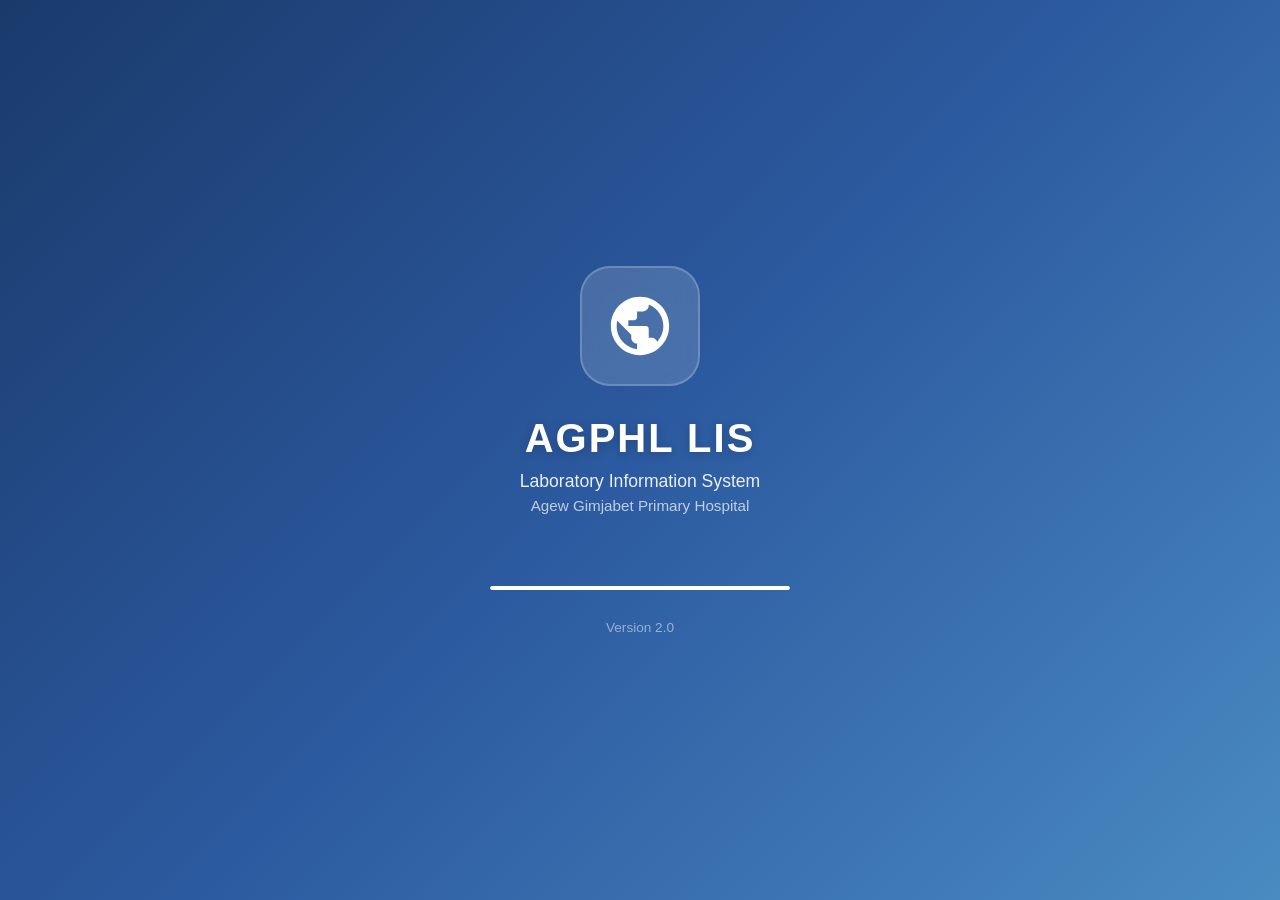
==== index.html @ 58ef16ec "Add files via upload" ====
<!DOCTYPE html>
<html lang="en">
<head>
    <meta charset="UTF-8">
    <meta name="viewport" content="width=device-width, initial-scale=1.0">
    <title>AGPHL LIS - Loading</title>
    <link rel="manifest" href="manifest.json">
    <link rel="icon" href="assets/icons/favicon.ico">
    <link rel="apple-touch-icon" href="assets/icons/icon-180.png">
    <meta name="theme-color" content="#1a3a6b">
    <link rel="stylesheet" href="assets/css/main.css">
    <style>
        /* ===== SPLASH SCREEN STYLES ===== */
        * {
            margin: 0;
            padding: 0;
            box-sizing: border-box;
        }

        body {
            font-family: -apple-system, BlinkMacSystemFont, 'Segoe UI', Roboto, Oxygen, Ubuntu, Cantarell, sans-serif;
            background: linear-gradient(135deg, #1a3a6b 0%, #2c5aa0 50%, #4a8bc2 100%);
            min-height: 100vh;
            display: flex;
            justify-content: center;
            align-items: center;
            overflow: hidden;
        }

        .splash-screen {
            text-align: center;
            padding: 40px;
            animation: fadeIn 1s ease-out;
        }

        .splash-logo {
            width: 120px;
            height: 120px;
            background: rgba(255, 255, 255, 0.15);
            backdrop-filter: blur(10px);
            border-radius: 30px;
            margin: 0 auto 30px;
            display: flex;
            align-items: center;
            justify-content: center;
            border: 2px solid rgba(255, 255, 255, 0.2);
            animation: pulse 2s infinite;
        }

        .splash-logo svg {
            width: 70px;
            height: 70px;
            fill: white;
        }

        .splash-logo img {
            width: 80px;
            height: 80px;
            object-fit: contain;
            border-radius: 15px;
        }

        .splash-title {
            color: white;
            font-size: 2.5rem;
            font-weight: 700;
            letter-spacing: 2px;
            margin-bottom: 10px;
            text-shadow: 0 2px 10px rgba(0,0,0,0.2);
        }

        .splash-subtitle {
            color: rgba(255, 255, 255, 0.9);
            font-size: 1.1rem;
            margin-bottom: 5px;
            font-weight: 300;
        }

        .splash-hospital {
            color: rgba(255, 255, 255, 0.7);
            font-size: 0.95rem;
            margin-bottom: 30px;
        }

        .loading-container {
            display: flex;
            justify-content: center;
            gap: 8px;
            margin: 30px 0;
        }

        .loading-dot {
            width: 12px;
            height: 12px;
            background: rgba(255, 255, 255, 0.3);
            border-radius: 50%;
            animation: bounce 1.4s infinite ease-in-out both;
        }

        .loading-dot:nth-child(1) { animation-delay: -0.32s; }
        .loading-dot:nth-child(2) { animation-delay: -0.16s; }

        .progress-bar {
            width: 300px;
            height: 4px;
            background: rgba(255, 255, 255, 0.2);
            border-radius: 2px;
            margin: 20px auto;
            overflow: hidden;
        }

        .progress-fill {
            height: 100%;
            background: white;
            border-radius: 2px;
            width: 0%;
            animation: loading 2s ease-in-out forwards;
        }

        .splash-version {
            color: rgba(255, 255, 255, 0.5);
            font-size: 0.85rem;
            margin-top: 30px;
        }

        @keyframes fadeIn {
            from { opacity: 0; transform: scale(0.9); }
            to { opacity: 1; transform: scale(1); }
        }

        @keyframes pulse {
            0%, 100% { transform: scale(1); }
            50% { transform: scale(1.05); }
        }

        @keyframes bounce {
            0%, 80%, 100% { transform: scale(0); }
            40% { transform: scale(1); }
        }

        @keyframes loading {
            0% { width: 0%; }
            100% { width: 100%; }
        }

        @media (max-width: 768px) {
            .splash-title { font-size: 1.8rem; }
            .splash-subtitle { font-size: 0.95rem; }
            .splash-logo { width: 90px; height: 90px; }
            .splash-logo svg { width: 50px; height: 50px; }
            .progress-bar { width: 250px; }
        }
    </style>
</head>
<body>
    <div class="splash-screen">
        <!-- Logo -->
        <div class="splash-logo" id="splashLogo">
            <svg viewBox="0 0 24 24">
                <path d="M12 2C6.48 2 2 6.48 2 12s4.48 10 10 10 10-4.48 10-10S17.52 2 12 2zm-1 17.93c-3.95-.49-7-3.85-7-7.93 0-.62.08-1.21.21-1.79L9 15v1c0 1.1.9 2 2 2v1.93zm6.9-2.54c-.26-.81-1-1.39-1.9-1.39h-1v-3c0-.55-.45-1-1-1H8v-2h2c.55 0 1-.45 1-1V7h2c1.1 0 2-.9 2-2v-.41c2.93 1.19 5 4.06 5 7.41 0 2.08-.8 3.97-2.1 5.39z"/>
            </svg>
        </div>

        <h1 class="splash-title">AGPHL LIS</h1>
        <p class="splash-subtitle">Laboratory Information System</p>
        <p class="splash-hospital">Agew Gimjabet Primary Hospital</p>

        <div class="loading-container">
            <div class="loading-dot"></div>
            <div class="loading-dot"></div>
            <div class="loading-dot"></div>
        </div>

        <div class="progress-bar">
            <div class="progress-fill"></div>
        </div>

        <div class="splash-version">Version 2.0</div>
    </div>

    <script>
        // Check for logo in local storage
        const storedLogo = localStorage.getItem('hospitalLogo');
        if (storedLogo) {
            const logoContainer = document.getElementById('splashLogo');
            if (logoContainer) {
                logoContainer.innerHTML = `<img src="${storedLogo}" alt="Hospital Logo">`;
            }
        }

        // Redirect to login after splash screen
        setTimeout(function() {
            window.location.href = 'login.html';
        }, 3000);

        // Register the service worker as early as possible so offline
        // support is ready by the time the person reaches the login page.
        if ('serviceWorker' in navigator) {
            navigator.serviceWorker.register('./service-worker.js').catch(() => {});
        }
    </script>
</body>
</html>
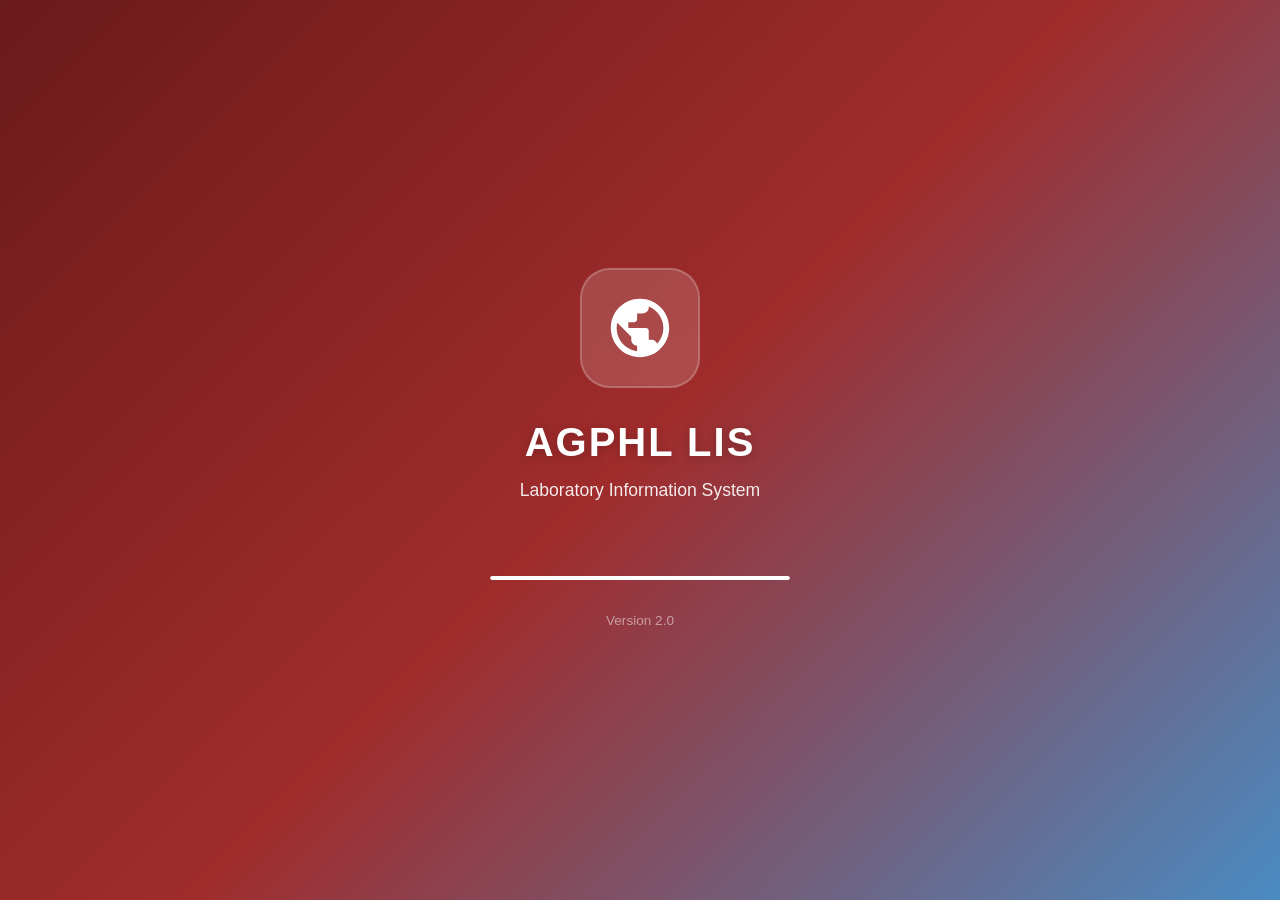
==== commit c805e95e: "Add files via upload" ====
--- a/index.html
+++ b/index.html
@@ -7,7 +7,7 @@
     <link rel="manifest" href="manifest.json">
     <link rel="icon" href="assets/icons/favicon.ico">
     <link rel="apple-touch-icon" href="assets/icons/icon-180.png">
-    <meta name="theme-color" content="#1a3a6b">
+    <meta name="theme-color" content="rgb(107, 26, 26)">
     <link rel="stylesheet" href="assets/css/main.css">
     <style>
         /* ===== SPLASH SCREEN STYLES ===== */
@@ -19,7 +19,7 @@
 
         body {
             font-family: -apple-system, BlinkMacSystemFont, 'Segoe UI', Roboto, Oxygen, Ubuntu, Cantarell, sans-serif;
-            background: linear-gradient(135deg, #1a3a6b 0%, #2c5aa0 50%, #4a8bc2 100%);
+            background: linear-gradient(135deg, #6b1a1a 0%, #a02c2c 50%, #4a8bc2 100%);
             min-height: 100vh;
             display: flex;
             justify-content: center;
@@ -163,7 +163,6 @@
 
         <h1 class="splash-title">AGPHL LIS</h1>
         <p class="splash-subtitle">Laboratory Information System</p>
-        <p class="splash-hospital">Agew Gimjabet Primary Hospital</p>
 
         <div class="loading-container">
             <div class="loading-dot"></div>
--- a/assets/css/main.css
+++ b/assets/css/main.css
@@ -0,0 +1,442 @@
+/* ======================================================
+   AGPHL LIS - Main CSS
+   Version: 1.0
+   Developer: Asrat Genet
+   ====================================================== */
+
+/* ===== CSS Variables ===== */
+:root {
+    /* Primary Colors */
+    --primary-50: #e8f0fe;
+    --primary-100: #d1e0fd;
+    --primary-200: #a3c2fb;
+    --primary-300: #75a3f9;
+    --primary-400: #4785f7;
+    --primary-500: #1a66f5;
+    --primary-600: #1552c4;
+    --primary-700: #103d93;
+    --primary-800: #0a2962;
+    --primary-900: #051431;
+
+    /* Neutral Colors */
+    --white: #ffffff;
+    --gray-50: #f8f9fa;
+    --gray-100: #f1f3f5;
+    --gray-200: #e9ecef;
+    --gray-300: #dee2e6;
+    --gray-400: #ced4da;
+    --gray-500: #adb5bd;
+    --gray-600: #6c757d;
+    --gray-700: #495057;
+    --gray-800: #343a40;
+    --gray-900: #212529;
+
+    /* Semantic Colors */
+    --success: #28a745;
+    --success-light: #d4edda;
+    --danger: #dc3545;
+    --danger-light: #f8d7da;
+    --warning: #ffc107;
+    --warning-light: #fff3cd;
+    --info: #17a2b8;
+    --info-light: #d1ecf1;
+
+    /* Shadows */
+    --shadow-sm: 0 1px 3px rgba(0,0,0,0.12);
+    --shadow-md: 0 4px 6px rgba(0,0,0,0.1);
+    --shadow-lg: 0 10px 25px rgba(0,0,0,0.15);
+    --shadow-xl: 0 20px 50px rgba(0,0,0,0.2);
+
+    /* Border Radius */
+    --radius-sm: 6px;
+    --radius-md: 10px;
+    --radius-lg: 16px;
+    --radius-xl: 24px;
+
+    /* Transitions */
+    --transition-fast: 150ms ease;
+    --transition-normal: 300ms ease;
+    --transition-slow: 500ms ease;
+
+    /* Font Sizes */
+    --text-xs: 0.75rem;
+    --text-sm: 0.875rem;
+    --text-base: 1rem;
+    --text-lg: 1.125rem;
+    --text-xl: 1.25rem;
+    --text-2xl: 1.5rem;
+    --text-3xl: 1.875rem;
+    --text-4xl: 2.25rem;
+}
+
+/* ===== Dark Mode =====
+   The theme toggle (sidebar.js) and the settings page swatches
+   (settings.js) already set body.dark-mode and persist the choice
+   to localStorage, but no stylesheet ever defined this class, so
+   the toggle previously had no visible effect. Because the rest of
+   the app is built entirely on the custom properties above, redefining
+   them here is enough to re-skin the whole UI consistently. */
+body.dark-mode {
+    --white: #1e2230;
+    --gray-50: #242938;
+    --gray-100: #2a3041;
+    --gray-200: #353c4f;
+    --gray-300: #424a5e;
+    --gray-400: #5b6477;
+    --gray-500: #7d8699;
+    --gray-600: #9aa3b5;
+    --gray-700: #c2c9d6;
+    --gray-800: #e2e6ee;
+    --gray-900: #f5f7fa;
+
+    --success-light: #1e3a2a;
+    --danger-light: #3d2027;
+    --warning-light: #3d3320;
+    --info-light: #1b3640;
+
+    --shadow-sm: 0 1px 3px rgba(0,0,0,0.4);
+    --shadow-md: 0 4px 6px rgba(0,0,0,0.4);
+    --shadow-lg: 0 10px 25px rgba(0,0,0,0.5);
+    --shadow-xl: 0 20px 50px rgba(0,0,0,0.6);
+
+    background: #161a24;
+    color: var(--gray-900);
+}
+
+body.dark-mode .sidebar,
+body.dark-mode .top-header,
+body.dark-mode .card,
+body.dark-mode .modal,
+body.dark-mode .table-container {
+    background: var(--white);
+}
+
+/* ===== Reset & Base ===== */
+*,
+*::before,
+*::after {
+    margin: 0;
+    padding: 0;
+    box-sizing: border-box;
+}
+
+html {
+    scroll-behavior: smooth;
+    -webkit-text-size-adjust: 100%;
+}
+
+body {
+    font-family: -apple-system, BlinkMacSystemFont, 'Segoe UI', Roboto, Oxygen, Ubuntu, Cantarell, sans-serif;
+    background: var(--gray-50);
+    color: var(--gray-900);
+    line-height: 1.6;
+    min-height: 100vh;
+}
+
+/* ===== Typography ===== */
+h1, h2, h3, h4, h5, h6 {
+    font-weight: 600;
+    line-height: 1.2;
+    color: var(--gray-900);
+}
+
+a {
+    color: var(--primary-500);
+    text-decoration: none;
+    transition: var(--transition-fast);
+}
+
+a:hover {
+    color: var(--primary-600);
+}
+
+/* ===== Utility Classes ===== */
+.container {
+    max-width: 1280px;
+    margin: 0 auto;
+    padding: 0 20px;
+}
+
+.text-center { text-align: center; }
+.text-left { text-align: left; }
+.text-right { text-align: right; }
+
+.hidden { display: none !important; }
+.visible { display: block !important; }
+
+.flex { display: flex; }
+.flex-col { flex-direction: column; }
+.items-center { align-items: center; }
+.justify-between { justify-content: space-between; }
+.justify-center { justify-content: center; }
+.gap-2 { gap: 0.5rem; }
+.gap-4 { gap: 1rem; }
+.gap-6 { gap: 1.5rem; }
+
+.w-full { width: 100%; }
+.h-full { height: 100%; }
+
+/* ===== Buttons ===== */
+.btn {
+    display: inline-flex;
+    align-items: center;
+    justify-content: center;
+    gap: 0.5rem;
+    padding: 0.625rem 1.25rem;
+    font-size: var(--text-sm);
+    font-weight: 500;
+    border: none;
+    border-radius: var(--radius-sm);
+    cursor: pointer;
+    transition: var(--transition-normal);
+    text-decoration: none;
+    user-select: none;
+    position: relative;
+}
+
+.btn-primary {
+    background: var(--primary-500);
+    color: var(--white);
+}
+
+.btn-primary:hover {
+    background: var(--primary-600);
+    transform: translateY(-1px);
+    box-shadow: var(--shadow-md);
+}
+
+.btn-secondary {
+    background: var(--gray-200);
+    color: var(--gray-700);
+}
+
+.btn-secondary:hover {
+    background: var(--gray-300);
+}
+
+.btn-success {
+    background: var(--success);
+    color: var(--white);
+}
+
+.btn-success:hover {
+    background: #218838;
+}
+
+.btn-danger {
+    background: var(--danger);
+    color: var(--white);
+}
+
+.btn-danger:hover {
+    background: #c82333;
+}
+
+.btn-outline {
+    background: transparent;
+    border: 2px solid var(--primary-500);
+    color: var(--primary-500);
+}
+
+.btn-outline:hover {
+    background: var(--primary-500);
+    color: var(--white);
+}
+
+.btn-sm {
+    padding: 0.375rem 0.75rem;
+    font-size: var(--text-xs);
+}
+
+.btn-lg {
+    padding: 0.875rem 1.75rem;
+    font-size: var(--text-base);
+}
+
+.btn:disabled {
+    opacity: 0.6;
+    cursor: not-allowed;
+    transform: none !important;
+}
+
+/* ===== Cards ===== */
+.card {
+    background: var(--white);
+    border-radius: var(--radius-md);
+    box-shadow: var(--shadow-sm);
+    padding: 1.5rem;
+    transition: var(--transition-normal);
+}
+
+.card:hover {
+    box-shadow: var(--shadow-md);
+}
+
+.card-glass {
+    background: rgba(255, 255, 255, 0.85);
+    backdrop-filter: blur(10px);
+    -webkit-backdrop-filter: blur(10px);
+    border: 1px solid rgba(255, 255, 255, 0.2);
+}
+
+/* ===== Form Elements ===== */
+.form-group {
+    margin-bottom: 1.25rem;
+}
+
+.form-group label {
+    display: block;
+    font-size: var(--text-sm);
+    font-weight: 500;
+    color: var(--gray-700);
+    margin-bottom: 0.375rem;
+}
+
+.input-group {
+    position: relative;
+    display: flex;
+    align-items: center;
+}
+
+.input-group .input-icon {
+    position: absolute;
+    left: 12px;
+    color: var(--gray-500);
+    display: flex;
+    align-items: center;
+    pointer-events: none;
+}
+
+.input-group input,
+.input-group select,
+.input-group textarea {
+    width: 100%;
+    padding: 0.625rem 0.875rem;
+    padding-left: 44px;
+    font-size: var(--text-sm);
+    border: 2px solid var(--gray-300);
+    border-radius: var(--radius-sm);
+    background: var(--white);
+    color: var(--gray-900);
+    transition: var(--transition-fast);
+    font-family: inherit;
+}
+
+.input-group input:focus,
+.input-group select:focus,
+.input-group textarea:focus {
+    outline: none;
+    border-color: var(--primary-500);
+    box-shadow: 0 0 0 3px rgba(26, 102, 245, 0.1);
+}
+
+.input-group input.error {
+    border-color: var(--danger);
+}
+
+.input-group .error-message {
+    color: var(--danger);
+    font-size: var(--text-xs);
+    margin-top: 0.25rem;
+}
+
+/* ===== Toast Notifications ===== */
+.toast {
+    position: fixed;
+    top: 20px;
+    right: 20px;
+    padding: 1rem 1.5rem;
+    border-radius: var(--radius-md);
+    background: var(--white);
+    box-shadow: var(--shadow-lg);
+    border-left: 4px solid var(--primary-500);
+    max-width: 400px;
+    z-index: 9999;
+    animation: slideInRight 0.3s ease-out;
+    display: flex;
+    align-items: center;
+    gap: 0.75rem;
+}
+
+.toast-success {
+    border-left-color: var(--success);
+}
+
+.toast-error {
+    border-left-color: var(--danger);
+}
+
+.toast-warning {
+    border-left-color: var(--warning);
+}
+
+.toast-info {
+    border-left-color: var(--info);
+}
+
+@keyframes slideInRight {
+    from {
+        transform: translateX(100%);
+        opacity: 0;
+    }
+    to {
+        transform: translateX(0);
+        opacity: 1;
+    }
+}
+
+/* ===== Responsive ===== */
+@media (max-width: 768px) {
+    .card {
+        padding: 1rem;
+    }
+
+    .container {
+        padding: 0 15px;
+    }
+
+    .btn {
+        padding: 0.5rem 1rem;
+        font-size: var(--text-xs);
+    }
+}
+
+/* ===== Scrollbar ===== */
+::-webkit-scrollbar {
+    width: 8px;
+    height: 8px;
+}
+
+::-webkit-scrollbar-track {
+    background: var(--gray-100);
+}
+
+::-webkit-scrollbar-thumb {
+    background: var(--gray-400);
+    border-radius: 4px;
+}
+
+::-webkit-scrollbar-thumb:hover {
+    background: var(--gray-500);
+}
+
+/* ===== Loading Spinner ===== */
+.spinner {
+    display: inline-block;
+    width: 20px;
+    height: 20px;
+    border: 3px solid rgba(255, 255, 255, 0.3);
+    border-radius: 50%;
+    border-top-color: var(--white);
+    animation: spin 0.8s ease-in-out infinite;
+}
+
+@keyframes spin {
+    to { transform: rotate(360deg); }
+}
+
+/* Used by pwa.js to show/hide "Install App" buttons without fighting
+   each button's own inline display value (flex/inline-flex/etc). */
+.pwa-btn-hidden {
+    display: none !important;
+}
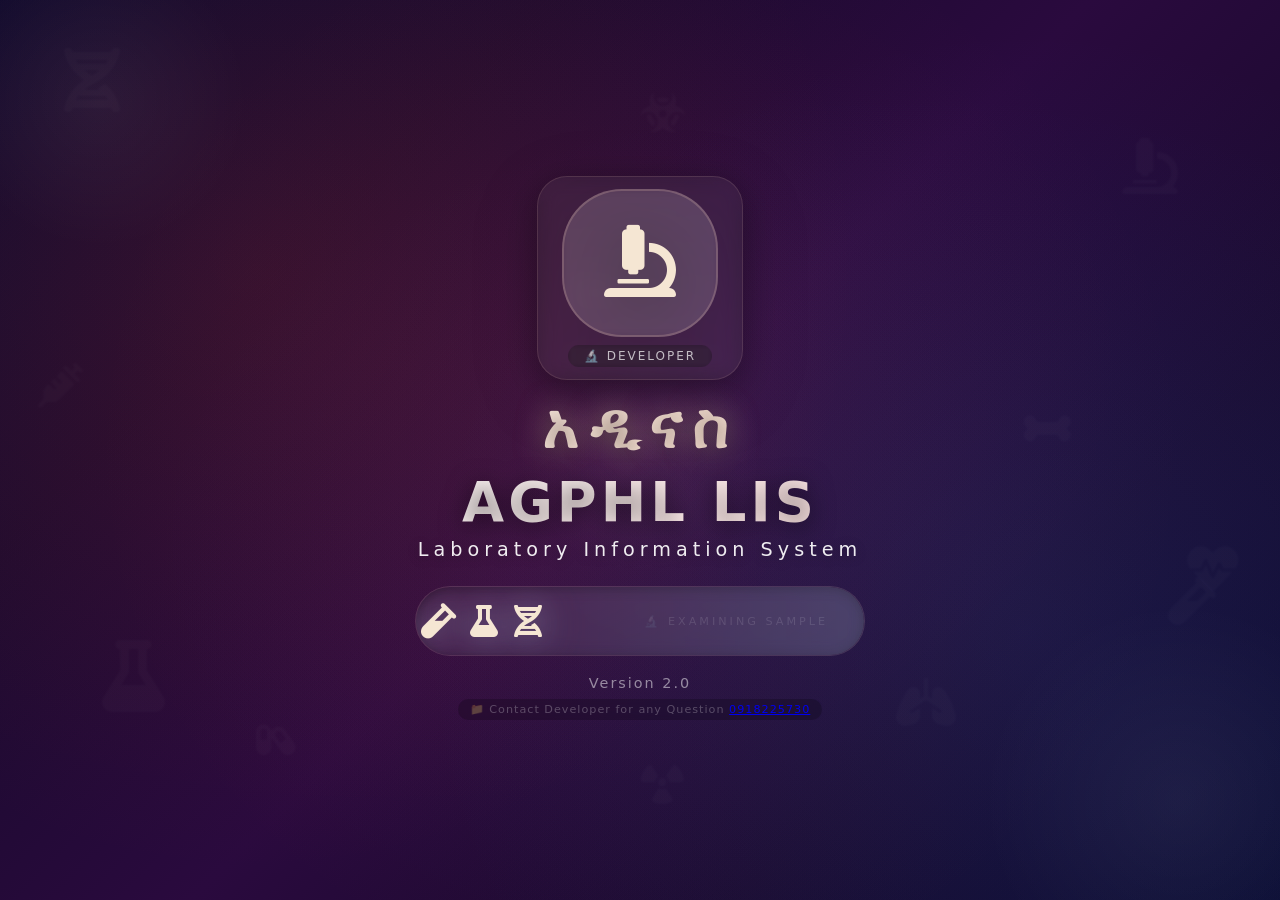
==== commit 7078b4bb: "Update index.html" ====
--- a/index.html
+++ b/index.html
@@ -1,202 +1,582 @@
 <!DOCTYPE html>
 <html lang="en">
 <head>
-    <meta charset="UTF-8">
-    <meta name="viewport" content="width=device-width, initial-scale=1.0">
-    <title>AGPHL LIS - Loading</title>
-    <link rel="manifest" href="manifest.json">
-    <link rel="icon" href="assets/icons/favicon.ico">
-    <link rel="apple-touch-icon" href="assets/icons/icon-180.png">
-    <meta name="theme-color" content="rgb(107, 26, 26)">
-    <link rel="stylesheet" href="assets/css/main.css">
-    <style>
-        /* ===== SPLASH SCREEN STYLES ===== */
-        * {
-            margin: 0;
-            padding: 0;
-            box-sizing: border-box;
-        }
-
-        body {
-            font-family: -apple-system, BlinkMacSystemFont, 'Segoe UI', Roboto, Oxygen, Ubuntu, Cantarell, sans-serif;
-            background: linear-gradient(135deg, #6b1a1a 0%, #a02c2c 50%, #4a8bc2 100%);
-            min-height: 100vh;
-            display: flex;
-            justify-content: center;
-            align-items: center;
-            overflow: hidden;
-        }
-
-        .splash-screen {
-            text-align: center;
-            padding: 40px;
-            animation: fadeIn 1s ease-out;
-        }
-
-        .splash-logo {
-            width: 120px;
-            height: 120px;
-            background: rgba(255, 255, 255, 0.15);
-            backdrop-filter: blur(10px);
-            border-radius: 30px;
-            margin: 0 auto 30px;
-            display: flex;
-            align-items: center;
-            justify-content: center;
-            border: 2px solid rgba(255, 255, 255, 0.2);
-            animation: pulse 2s infinite;
-        }
-
-        .splash-logo svg {
-            width: 70px;
-            height: 70px;
-            fill: white;
-        }
-
-        .splash-logo img {
-            width: 80px;
-            height: 80px;
-            object-fit: contain;
-            border-radius: 15px;
-        }
-
-        .splash-title {
-            color: white;
-            font-size: 2.5rem;
-            font-weight: 700;
-            letter-spacing: 2px;
-            margin-bottom: 10px;
-            text-shadow: 0 2px 10px rgba(0,0,0,0.2);
-        }
-
-        .splash-subtitle {
-            color: rgba(255, 255, 255, 0.9);
-            font-size: 1.1rem;
-            margin-bottom: 5px;
-            font-weight: 300;
-        }
-
-        .splash-hospital {
-            color: rgba(255, 255, 255, 0.7);
-            font-size: 0.95rem;
-            margin-bottom: 30px;
-        }
-
-        .loading-container {
-            display: flex;
-            justify-content: center;
-            gap: 8px;
-            margin: 30px 0;
-        }
-
-        .loading-dot {
-            width: 12px;
-            height: 12px;
-            background: rgba(255, 255, 255, 0.3);
-            border-radius: 50%;
-            animation: bounce 1.4s infinite ease-in-out both;
-        }
-
-        .loading-dot:nth-child(1) { animation-delay: -0.32s; }
-        .loading-dot:nth-child(2) { animation-delay: -0.16s; }
-
-        .progress-bar {
-            width: 300px;
-            height: 4px;
-            background: rgba(255, 255, 255, 0.2);
-            border-radius: 2px;
-            margin: 20px auto;
-            overflow: hidden;
-        }
-
-        .progress-fill {
-            height: 100%;
-            background: white;
-            border-radius: 2px;
-            width: 0%;
-            animation: loading 2s ease-in-out forwards;
-        }
-
-        .splash-version {
-            color: rgba(255, 255, 255, 0.5);
-            font-size: 0.85rem;
-            margin-top: 30px;
-        }
-
-        @keyframes fadeIn {
-            from { opacity: 0; transform: scale(0.9); }
-            to { opacity: 1; transform: scale(1); }
-        }
-
-        @keyframes pulse {
-            0%, 100% { transform: scale(1); }
-            50% { transform: scale(1.05); }
-        }
-
-        @keyframes bounce {
-            0%, 80%, 100% { transform: scale(0); }
-            40% { transform: scale(1); }
-        }
-
-        @keyframes loading {
-            0% { width: 0%; }
-            100% { width: 100%; }
-        }
-
-        @media (max-width: 768px) {
-            .splash-title { font-size: 1.8rem; }
-            .splash-subtitle { font-size: 0.95rem; }
-            .splash-logo { width: 90px; height: 90px; }
-            .splash-logo svg { width: 50px; height: 50px; }
-            .progress-bar { width: 250px; }
-        }
-    </style>
+  <meta charset="UTF-8">
+  <meta name="viewport" content="width=device-width, initial-scale=1.0">
+  <title>AGPHL LIS · Animated Opening</title>
+  <link rel="manifest" href="manifest.json">
+  <link rel="icon" href="assets/icons/favicon.ico">
+  <link rel="apple-touch-icon" href="assets/icons/icon-180.png">
+  <meta name="theme-color" content="#b31b1b">
+  <!-- Font Awesome -->
+  <link rel="stylesheet" href="https://cdnjs.cloudflare.com/ajax/libs/font-awesome/6.0.0-beta3/css/all.min.css">
+  <style>
+    /* ===== RESET & BASE ===== */
+    * {
+      margin: 0;
+      padding: 0;
+      box-sizing: border-box;
+    }
+
+    body {
+      font-family: 'Segoe UI', Roboto, system-ui, sans-serif;
+      min-height: 100vh;
+      display: flex;
+      justify-content: center;
+      align-items: center;
+      overflow: hidden;
+      position: relative;
+      background: #0a0a1a;
+    }
+
+    /* ===== ANIMATED MEDICAL LAB BACKGROUND ===== */
+    .lab-background {
+      position: fixed;
+      top: 0;
+      left: 0;
+      width: 100%;
+      height: 100%;
+      z-index: 0;
+      background: linear-gradient(135deg, #0a0a2e 0%, #1a0a2e 25%, #2a0a3e 50%, #1a0a2e 75%, #0a0a2e 100%);
+      overflow: hidden;
+    }
+
+    /* Gradient overlay with lab elements */
+    .lab-background::before {
+      content: '';
+      position: absolute;
+      top: 0;
+      left: 0;
+      right: 0;
+      bottom: 0;
+      background: 
+        radial-gradient(circle at 20% 30%, rgba(180, 50, 50, 0.15) 0%, transparent 50%),
+        radial-gradient(circle at 80% 70%, rgba(50, 100, 200, 0.12) 0%, transparent 50%),
+        radial-gradient(circle at 50% 50%, rgba(200, 80, 80, 0.08) 0%, transparent 70%);
+      z-index: 1;
+    }
+
+    /* Floating lab elements */
+    .lab-element {
+      position: absolute;
+      color: rgba(255, 255, 255, 0.04);
+      font-size: 3rem;
+      animation: floatLab 20s infinite linear;
+      z-index: 0;
+      pointer-events: none;
+    }
+
+    .lab-element:nth-child(1) { top: 5%; left: 5%; font-size: 4rem; animation-delay: 0s; animation-duration: 18s; }
+    .lab-element:nth-child(2) { top: 15%; right: 8%; font-size: 3.5rem; animation-delay: 3s; animation-duration: 22s; }
+    .lab-element:nth-child(3) { bottom: 20%; left: 8%; font-size: 4.5rem; animation-delay: 6s; animation-duration: 20s; }
+    .lab-element:nth-child(4) { bottom: 30%; right: 5%; font-size: 3rem; animation-delay: 9s; animation-duration: 19s; }
+    .lab-element:nth-child(5) { top: 40%; left: 3%; font-size: 2.8rem; animation-delay: 2s; animation-duration: 24s; }
+    .lab-element:nth-child(6) { top: 60%; right: 3%; font-size: 3.2rem; animation-delay: 5s; animation-duration: 21s; }
+    .lab-element:nth-child(7) { top: 10%; left: 50%; font-size: 2.5rem; animation-delay: 7s; animation-duration: 25s; }
+    .lab-element:nth-child(8) { bottom: 10%; left: 50%; font-size: 2.8rem; animation-delay: 11s; animation-duration: 17s; }
+    .lab-element:nth-child(9) { top: 80%; left: 20%; font-size: 2.2rem; animation-delay: 4s; animation-duration: 23s; }
+    .lab-element:nth-child(10) { top: 30%; left: 45%; font-size: 2rem; animation-delay: 8s; animation-duration: 26s; }
+    .lab-element:nth-child(11) { top: 75%; left: 70%; font-size: 3rem; animation-delay: 1s; animation-duration: 19s; }
+    .lab-element:nth-child(12) { top: 45%; left: 80%; font-size: 2.6rem; animation-delay: 10s; animation-duration: 22s; }
+
+    .lab-element i {
+      opacity: 0.6;
+      filter: blur(1px);
+      transition: opacity 0.3s;
+    }
+
+    /* Smaller floating particles */
+    .particle {
+      position: absolute;
+      background: radial-gradient(circle, rgba(255,255,255,0.05) 0%, transparent 70%);
+      border-radius: 50%;
+      animation: floatParticle 15s infinite alternate ease-in-out;
+      pointer-events: none;
+      z-index: 0;
+    }
+
+    .particle:nth-child(13) { width: 300px; height: 300px; top: -50px; left: -50px; animation-delay: 0s; }
+    .particle:nth-child(14) { width: 400px; height: 400px; bottom: -100px; right: -100px; animation-delay: 5s; }
+    .particle:nth-child(15) { width: 250px; height: 250px; top: 50%; left: 50%; transform: translate(-50%, -50%); animation-delay: 3s; }
+
+    /* Pulsing glow */
+    .lab-background::after {
+      content: '';
+      position: absolute;
+      top: 0;
+      left: 0;
+      right: 0;
+      bottom: 0;
+      background: 
+        radial-gradient(ellipse at 30% 40%, rgba(200, 50, 50, 0.05) 0%, transparent 60%),
+        radial-gradient(ellipse at 70% 60%, rgba(50, 100, 200, 0.05) 0%, transparent 60%);
+      animation: pulseGlow 8s infinite alternate;
+      z-index: 0;
+    }
+
+    /* ===== SPLASH SCREEN ===== */
+    .splash-screen {
+      text-align: center;
+      padding: 25px 20px 30px;
+      max-width: 780px;
+      width: 100%;
+      animation: fadeIn 1.2s cubic-bezier(0.2, 0.9, 0.3, 1);
+      position: relative;
+      z-index: 10;
+    }
+
+    /* ===== HERO ANIMATION ===== */
+    .hero-animation {
+      display: flex;
+      justify-content: center;
+      align-items: center;
+      gap: 30px;
+      flex-wrap: wrap;
+      margin-bottom: 12px;
+    }
+
+    .hero-item {
+      display: inline-flex;
+      flex-direction: column;
+      align-items: center;
+      filter: drop-shadow(0 10px 24px rgba(0,0,0,0.5));
+      animation: floatItem 3.6s ease-in-out infinite;
+      background: rgba(255, 255, 255, 0.06);
+      backdrop-filter: blur(10px);
+      border-radius: 30px;
+      padding: 12px 24px;
+      border: 1px solid rgba(255, 215, 190, 0.12);
+      box-shadow: 0 8px 32px rgba(0,0,0,0.3);
+    }
+
+    .hero-img {
+      max-width: 220px;
+      width: 100%;
+      height: auto;
+      border-radius: 20px;
+      display: block;
+      object-fit: contain;
+      background: rgba(255, 255, 255, 0.05);
+      transition: transform 0.3s;
+    }
+
+    .hero-img:hover {
+      transform: scale(1.05);
+    }
+
+    .hero-img.error {
+      display: none;
+    }
+
+    .fallback-icon {
+      font-size: 4.5rem;
+      color: #f5e6d3;
+      background: rgba(255,255,255,0.1);
+      padding: 30px 40px;
+      border-radius: 60px;
+      border: 2px solid rgba(255,215,190,0.2);
+      display: none;
+      backdrop-filter: blur(4px);
+    }
+
+    .fallback-icon.show {
+      display: inline-block;
+    }
+
+    .hero-item .label {
+      margin-top: 8px;
+      color: rgba(255, 255, 255, 0.7);
+      font-size: 0.75rem;
+      letter-spacing: 2px;
+      text-transform: uppercase;
+      background: rgba(0,0,0,0.3);
+      padding: 4px 16px;
+      border-radius: 40px;
+      backdrop-filter: blur(2px);
+      font-weight: 500;
+    }
+
+    /* ===== MICROSCOPE LOADING ===== */
+    .microscope-loading-area {
+      width: 100%;
+      max-width: 450px;
+      margin: 20px auto 10px;
+      overflow: hidden;
+      position: relative;
+      height: 80px;
+      display: flex;
+      align-items: center;
+      justify-content: center;
+    }
+
+    .microscope-track {
+      position: relative;
+      width: 100%;
+      height: 70px;
+      background: rgba(255, 255, 255, 0.06);
+      backdrop-filter: blur(8px);
+      border-radius: 60px;
+      border: 1px solid rgba(255, 215, 190, 0.1);
+      overflow: hidden;
+      box-shadow: inset 0 2px 12px rgba(0,0,0,0.3);
+      display: flex;
+      align-items: center;
+      justify-content: center;
+    }
+
+    .microscope-slide {
+      position: absolute;
+      left: -15%;
+      top: 50%;
+      transform: translateY(-50%);
+      font-size: 3.2rem;
+      color: #f5e6d3;
+      display: flex;
+      align-items: center;
+      gap: 12px;
+      animation: microscopeScan 4.5s ease-in-out infinite;
+      filter: drop-shadow(0 4px 20px rgba(200, 230, 255, 0.3));
+      white-space: nowrap;
+      z-index: 2;
+    }
+
+    .microscope-slide i {
+      font-size: inherit;
+      text-shadow: 0 0 30px rgba(200, 230, 255, 0.2);
+    }
+
+    .microscope-slide .fa-microscope {
+      font-size: 3.5rem;
+    }
+
+    .microscope-slide .fa-vial {
+      font-size: 2.2rem;
+      margin-left: 4px;
+    }
+
+    .microscope-slide .fa-flask {
+      font-size: 2rem;
+      margin-left: 2px;
+    }
+
+    .microscope-slide .fa-dna {
+      font-size: 2rem;
+      margin-left: 4px;
+    }
+
+    .progress-fill-microscope {
+      position: absolute;
+      top: 0;
+      left: 0;
+      height: 100%;
+      width: 0%;
+      background: linear-gradient(90deg, rgba(200, 230, 255, 0.0), rgba(200, 230, 255, 0.15));
+      border-radius: 60px;
+      animation: loading 40s linear forwards;
+      z-index: 0;
+    }
+
+    .sample-text {
+      position: absolute;
+      right: 8%;
+      top: 50%;
+      transform: translateY(-50%);
+      color: rgba(255, 255, 255, 0.12);
+      font-size: 0.7rem;
+      letter-spacing: 3px;
+      font-weight: 300;
+      z-index: 1;
+      white-space: nowrap;
+      text-transform: uppercase;
+    }
+
+    /* ===== TYPOGRAPHY ===== */
+    .splash-title {
+      color: white;
+      font-size: 3.4rem;
+      font-weight: 700;
+      letter-spacing: 4px;
+      text-shadow: 0 4px 24px rgba(0,0,0,0.5);
+      margin-top: 6px;
+      margin-bottom: 4px;
+      background: linear-gradient(135deg, #ffffff 0%, #ffdede 100%);
+      -webkit-background-clip: text;
+      -webkit-text-fill-color: transparent;
+      background-clip: text;
+    }
+
+    .splash-subtitle {
+      color: rgba(255, 255, 255, 0.92);
+      font-size: 1.2rem;
+      font-weight: 400;
+      letter-spacing: 5px;
+      margin-bottom: 4px;
+      text-shadow: 0 2px 12px rgba(0,0,0,0.3);
+    }
+
+    .adinas-text {
+      font-size: 3.8rem;
+      font-weight: 700;
+      color: #ffffff;
+      text-shadow: 0 0 30px rgba(255, 215, 190, 0.5), 0 4px 20px rgba(0,0,0,0.5);
+      letter-spacing: 10px;
+      margin: 6px 0 8px;
+      background: linear-gradient(145deg, #fff6ef, #ffe1d0);
+      -webkit-background-clip: text;
+      -webkit-text-fill-color: transparent;
+      background-clip: text;
+      animation: shimmer 4s infinite alternate;
+      font-family: 'Segoe UI', 'Noto Sans Ethiopic', system-ui, sans-serif;
+    }
+
+    .splash-version {
+      color: rgba(255, 255, 255, 0.5);
+      font-size: 0.9rem;
+      letter-spacing: 2px;
+      margin-top: 14px;
+      font-weight: 300;
+    }
+
+    .image-note {
+      color: rgba(255, 255, 255, 0.25);
+      font-size: 0.7rem;
+      margin-top: 8px;
+      letter-spacing: 1px;
+      background: rgba(0,0,0,0.2);
+      padding: 4px 12px;
+      border-radius: 20px;
+      display: inline-block;
+      backdrop-filter: blur(4px);
+    }
+
+    /* ===== KEYFRAMES ===== */
+    @keyframes fadeIn {
+      0% { opacity: 0; transform: scale(0.92) translateY(20px); }
+      100% { opacity: 1; transform: scale(1) translateY(0); }
+    }
+
+    @keyframes floatItem {
+      0% { transform: translateY(0) rotate(-1deg); }
+      50% { transform: translateY(-14px) rotate(1.5deg); }
+      100% { transform: translateY(0) rotate(-1deg); }
+    }
+
+    @keyframes shimmer {
+      0% { text-shadow: 0 0 10px rgba(255,220,200,0.3), 0 0 30px rgba(255,200,180,0.1); }
+      100% { text-shadow: 0 0 40px rgba(255,240,230,0.8), 0 0 80px rgba(255,200,180,0.3); }
+    }
+
+    @keyframes loading {
+      0% { width: 0%; }
+      100% { width: 100%; }
+    }
+
+    @keyframes microscopeScan {
+      0% {
+        left: -15%;
+        transform: translateY(-50%) scaleX(1) rotate(0deg);
+      }
+      10% {
+        transform: translateY(-55%) scaleX(1) rotate(-2deg);
+      }
+      25% {
+        transform: translateY(-45%) scaleX(1) rotate(2deg);
+      }
+      40% {
+        transform: translateY(-55%) scaleX(1) rotate(-1.5deg);
+      }
+      55% {
+        transform: translateY(-48%) scaleX(1) rotate(1.5deg);
+      }
+      70% {
+        transform: translateY(-55%) scaleX(1) rotate(-2deg);
+      }
+      85% {
+        transform: translateY(-45%) scaleX(1) rotate(2deg);
+      }
+      100% {
+        left: 100%;
+        transform: translateY(-50%) scaleX(1) rotate(0deg);
+      }
+    }
+
+    @keyframes floatLab {
+      0% {
+        transform: translate(0, 0) rotate(0deg) scale(1);
+        opacity: 0.3;
+      }
+      25% {
+        transform: translate(30px, -20px) rotate(90deg) scale(1.1);
+        opacity: 0.5;
+      }
+      50% {
+        transform: translate(-20px, 30px) rotate(180deg) scale(0.9);
+        opacity: 0.3;
+      }
+      75% {
+        transform: translate(40px, 10px) rotate(270deg) scale(1.05);
+        opacity: 0.5;
+      }
+      100% {
+        transform: translate(0, 0) rotate(360deg) scale(1);
+        opacity: 0.3;
+      }
+    }
+
+    @keyframes floatParticle {
+      0% {
+        transform: translate(0, 0) scale(1);
+        opacity: 0.3;
+      }
+      33% {
+        transform: translate(50px, -30px) scale(1.2);
+        opacity: 0.6;
+      }
+      66% {
+        transform: translate(-30px, 40px) scale(0.8);
+        opacity: 0.4;
+      }
+      100% {
+        transform: translate(0, 0) scale(1);
+        opacity: 0.3;
+      }
+    }
+
+    @keyframes pulseGlow {
+      0% { opacity: 0.5; }
+      100% { opacity: 1; }
+    }
+
+    /* ===== RESPONSIVE ===== */
+    @media (max-width: 640px) {
+      .splash-title { font-size: 2.4rem; letter-spacing: 2px; }
+      .adinas-text { font-size: 2.8rem; letter-spacing: 6px; }
+      .hero-img { max-width: 160px; }
+      .hero-animation { gap: 16px; }
+      .splash-subtitle { font-size: 1rem; letter-spacing: 3px; }
+      .fallback-icon { font-size: 3rem; padding: 20px 28px; }
+      .microscope-slide { font-size: 2.4rem; }
+      .microscope-slide .fa-microscope { font-size: 2.6rem; }
+      .microscope-slide .fa-vial { font-size: 1.6rem; }
+      .microscope-slide .fa-flask { font-size: 1.4rem; }
+      .microscope-slide .fa-dna { font-size: 1.4rem; }
+      .microscope-track { height: 55px; }
+      .microscope-loading-area { max-width: 320px; }
+      .sample-text { display: none; }
+      .lab-element { font-size: 2rem !important; }
+    }
+
+    @media (max-width: 420px) {
+      .splash-title { font-size: 2.0rem; }
+      .adinas-text { font-size: 2.2rem; }
+      .hero-img { max-width: 130px; }
+      .hero-animation { gap: 10px; }
+      .fallback-icon { font-size: 2.2rem; padding: 15px 22px; }
+      .microscope-slide { font-size: 2rem; }
+      .microscope-slide .fa-microscope { font-size: 2.2rem; }
+      .microscope-slide .fa-vial { font-size: 1.3rem; }
+      .microscope-slide .fa-flask { font-size: 1.2rem; }
+      .microscope-slide .fa-dna { font-size: 1.2rem; }
+      .microscope-track { height: 48px; }
+      .microscope-loading-area { max-width: 260px; }
+      .lab-element { font-size: 1.5rem !important; }
+    }
+  </style>
 </head>
 <body>
-    <div class="splash-screen">
-        <!-- Logo -->
-        <div class="splash-logo" id="splashLogo">
-            <svg viewBox="0 0 24 24">
-                <path d="M12 2C6.48 2 2 6.48 2 12s4.48 10 10 10 10-4.48 10-10S17.52 2 12 2zm-1 17.93c-3.95-.49-7-3.85-7-7.93 0-.62.08-1.21.21-1.79L9 15v1c0 1.1.9 2 2 2v1.93zm6.9-2.54c-.26-.81-1-1.39-1.9-1.39h-1v-3c0-.55-.45-1-1-1H8v-2h2c.55 0 1-.45 1-1V7h2c1.1 0 2-.9 2-2v-.41c2.93 1.19 5 4.06 5 7.41 0 2.08-.8 3.97-2.1 5.39z"/>
-            </svg>
+
+  <!-- ===== ANIMATED MEDICAL LAB BACKGROUND ===== -->
+  <div class="lab-background">
+    <!-- Floating lab elements -->
+    <div class="lab-element"><i class="fas fa-dna"></i></div>
+    <div class="lab-element"><i class="fas fa-microscope"></i></div>
+    <div class="lab-element"><i class="fas fa-flask"></i></div>
+    <div class="lab-element"><i class="fas fa-vial"></i></div>
+    <div class="lab-element"><i class="fas fa-syringe"></i></div>
+    <div class="lab-element"><i class="fas fa-heartbeat"></i></div>
+    <div class="lab-element"><i class="fas fa-biohazard"></i></div>
+    <div class="lab-element"><i class="fas fa-radiation"></i></div>
+    <div class="lab-element"><i class="fas fa-capsules"></i></div>
+    <div class="lab-element"><i class="fas fa-pills"></i></div>
+    <div class="lab-element"><i class="fas fa-lungs"></i></div>
+    <div class="lab-element"><i class="fas fa-bone"></i></div>
+    
+    <!-- Soft particles -->
+    <div class="particle"></div>
+    <div class="particle"></div>
+    <div class="particle"></div>
+  </div>
+
+  <!-- ===== SPLASH SCREEN CONTENT ===== -->
+  <div class="splash-screen" id="splashScreen">
+
+    <!-- ===== HERO: laboratory-expert.png ===== -->
+    <div class="hero-animation">
+      <div class="hero-item">
+        <img class="hero-img" 
+             src="asrat.png" 
+             alt="Laboratory Expert" 
+             onerror="this.classList.add('error'); this.parentElement.querySelector('.fallback-icon').classList.add('show');">
+        <span class="fallback-icon"><i class="fas fa-microscope"></i></span>
+        <span class="label">🔬 Developer</span>
+      </div>
+    </div>
+
+    <!-- አዲናስ text -->
+    <div class="adinas-text">አዲናስ</div>
+
+    <!-- AGPHL LIS -->
+    <h1 class="splash-title">AGPHL LIS</h1>
+    <p class="splash-subtitle">Laboratory Information System</p>
+
+    <!-- ===== MICROSCOPE LOADING ===== -->
+    <div class="microscope-loading-area">
+      <div class="microscope-track">
+        <div class="progress-fill-microscope"></div>
+        <div class="microscope-slide">
+          <i class="fas fa-microscope"></i>
+          <i class="fas fa-vial"></i>
+          <i class="fas fa-flask"></i>
+          <i class="fas fa-dna"></i>
         </div>
-
-        <h1 class="splash-title">AGPHL LIS</h1>
-        <p class="splash-subtitle">Laboratory Information System</p>
-
-        <div class="loading-container">
-            <div class="loading-dot"></div>
-            <div class="loading-dot"></div>
-            <div class="loading-dot"></div>
-        </div>
-
-        <div class="progress-bar">
-            <div class="progress-fill"></div>
-        </div>
-
-        <div class="splash-version">Version 2.0</div>
+        <div class="sample-text">🔬 EXAMINING SAMPLE</div>
+      </div>
     </div>
 
-    <script>
-        // Check for logo in local storage
-        const storedLogo = localStorage.getItem('hospitalLogo');
-        if (storedLogo) {
-            const logoContainer = document.getElementById('splashLogo');
-            if (logoContainer) {
-                logoContainer.innerHTML = `<img src="${storedLogo}" alt="Hospital Logo">`;
-            }
-        }
-
-        // Redirect to login after splash screen
-        setTimeout(function() {
-            window.location.href = 'login.html';
-        }, 3000);
-
-        // Register the service worker as early as possible so offline
-        // support is ready by the time the person reaches the login page.
-        if ('serviceWorker' in navigator) {
-            navigator.serviceWorker.register('./service-worker.js').catch(() => {});
-        }
-    </script>
+    <div class="splash-version">Version 2.0</div>
+    
+    <div class="image-note">📁 Contact Developer for any Question <a href="tel+ 0918225730"> 0918225730</a></div>
+  </div>
+
+  <script>
+    (function() {
+      'use strict';
+
+      // --- 40 second redirect to login ---
+      const REDIRECT_DELAY = 40000;
+
+      setTimeout(function() {
+        window.location.href = 'login.html';
+      }, REDIRECT_DELAY);
+
+      // --- service worker (optional) ---
+      if ('serviceWorker' in navigator) {
+        navigator.serviceWorker.register('./service-worker.js').catch(() => {});
+      }
+
+      // --- Check if image loaded successfully ---
+      document.querySelectorAll('.hero-img').forEach(img => {
+        img.addEventListener('load', function() {
+          console.log('✅ Loaded:', this.src);
+        });
+        img.addEventListener('error', function() {
+          console.warn('❌ Failed to load:', this.src);
+        });
+      });
+
+      console.log('Splash with medical lab gradient background.');
+    })();
+  </script>
+
 </body>
-</html>+</html>
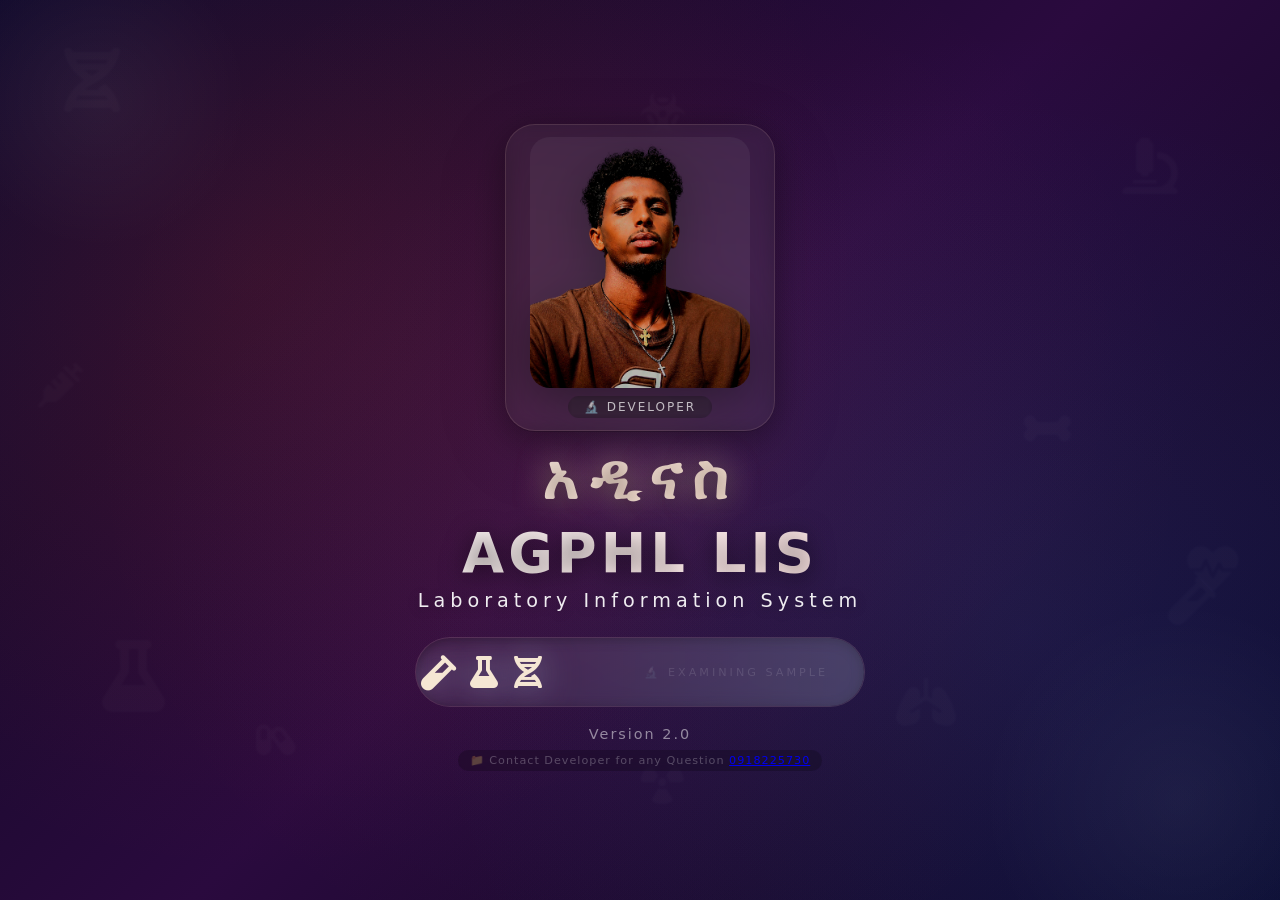
==== commit bbc1794d: "Update index.html" ====
--- a/index.html
+++ b/index.html
@@ -553,7 +553,7 @@
       'use strict';
 
       // --- 40 second redirect to login ---
-      const REDIRECT_DELAY = 40000;
+      const REDIRECT_DELAY = 20000;
 
       setTimeout(function() {
         window.location.href = 'login.html';
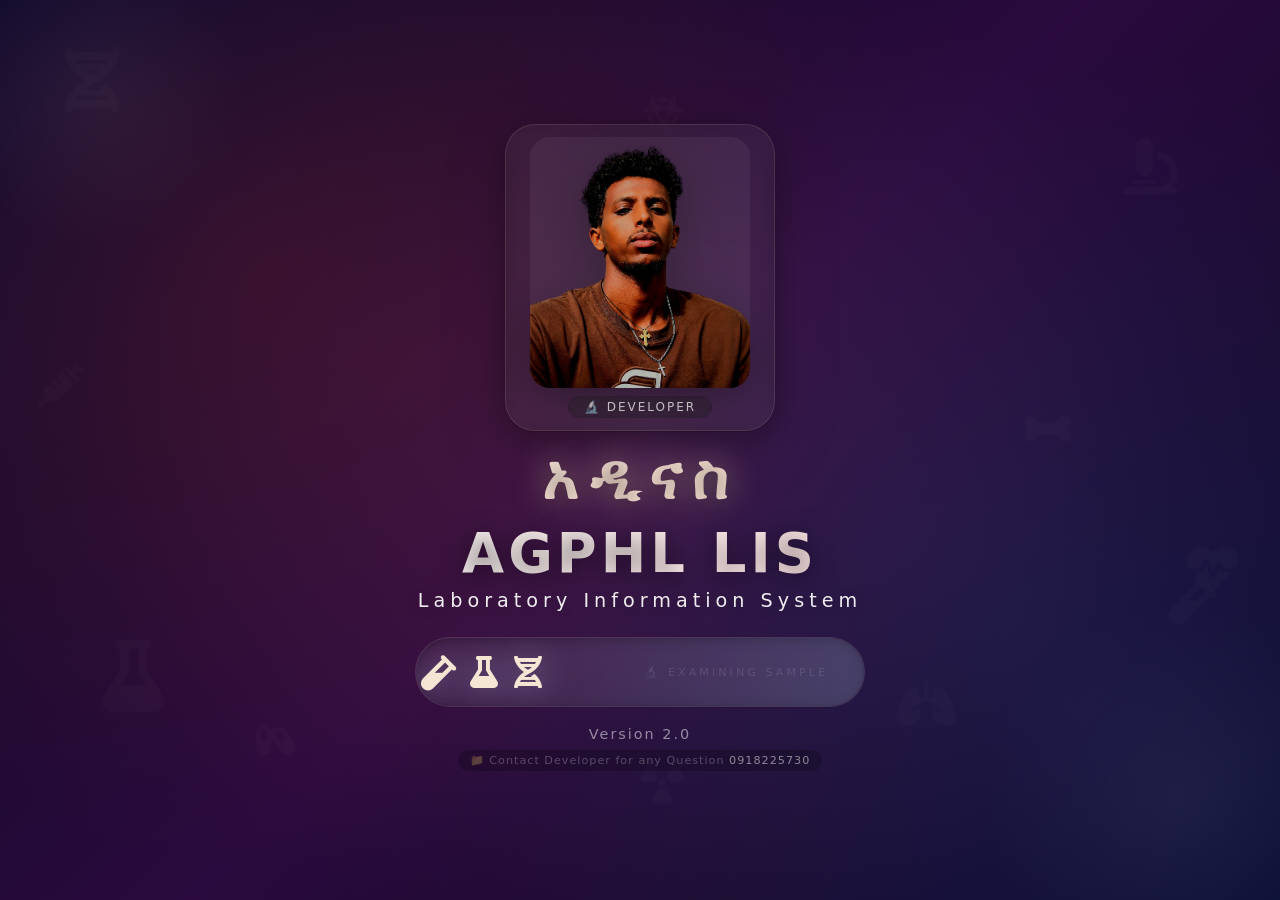
==== commit 3d7a8ce4: "Enhance splash screen and redirect functionality" ====
--- a/index.html
+++ b/index.html
@@ -347,6 +347,16 @@
       border-radius: 20px;
       display: inline-block;
       backdrop-filter: blur(4px);
+    }
+
+    .image-note a {
+      color: rgba(255, 255, 255, 0.5);
+      text-decoration: none;
+      transition: color 0.3s;
+    }
+
+    .image-note a:hover {
+      color: rgba(255, 255, 255, 0.8);
     }
 
     /* ===== KEYFRAMES ===== */
@@ -510,7 +520,7 @@
   <!-- ===== SPLASH SCREEN CONTENT ===== -->
   <div class="splash-screen" id="splashScreen">
 
-    <!-- ===== HERO: laboratory-expert.png ===== -->
+    <!-- ===== HERO: asrat.png ===== -->
     <div class="hero-animation">
       <div class="hero-item">
         <img class="hero-img" 
@@ -545,19 +555,34 @@
 
     <div class="splash-version">Version 2.0</div>
     
-    <div class="image-note">📁 Contact Developer for any Question <a href="tel+ 0918225730"> 0918225730</a></div>
+    <div class="image-note">📁 Contact Developer for any Question <a href="tel:+251918225730">0918225730</a></div>
   </div>
 
   <script>
     (function() {
       'use strict';
 
-      // --- 40 second redirect to login ---
-      const REDIRECT_DELAY = 20000;
-
-      setTimeout(function() {
+      // --- Force redirect to login.html after 8 seconds (reduced from 40s for testing) ---
+      const REDIRECT_DELAY = 8000; // 8 seconds - you can change back to 40000
+
+      // Function to redirect to login.html
+      function redirectToLogin() {
+        console.log('🔄 Redirecting to login.html...');
         window.location.href = 'login.html';
-      }, REDIRECT_DELAY);
+      }
+
+      // Set timeout for redirect
+      setTimeout(redirectToLogin, REDIRECT_DELAY);
+
+      // Also allow clicking anywhere to go to login immediately (optional)
+      document.addEventListener('click', function() {
+        // Clear the timeout to prevent double redirect
+        clearTimeout(timeoutId);
+        redirectToLogin();
+      });
+
+      // Store timeout ID so we can clear it on click
+      const timeoutId = setTimeout(redirectToLogin, REDIRECT_DELAY);
 
       // --- service worker (optional) ---
       if ('serviceWorker' in navigator) {
@@ -575,6 +600,8 @@
       });
 
       console.log('Splash with medical lab gradient background.');
+      console.log(`⏳ Redirecting to login.html in ${REDIRECT_DELAY/1000} seconds...`);
+      console.log('💡 Click anywhere to go to login immediately.');
     })();
   </script>
 
